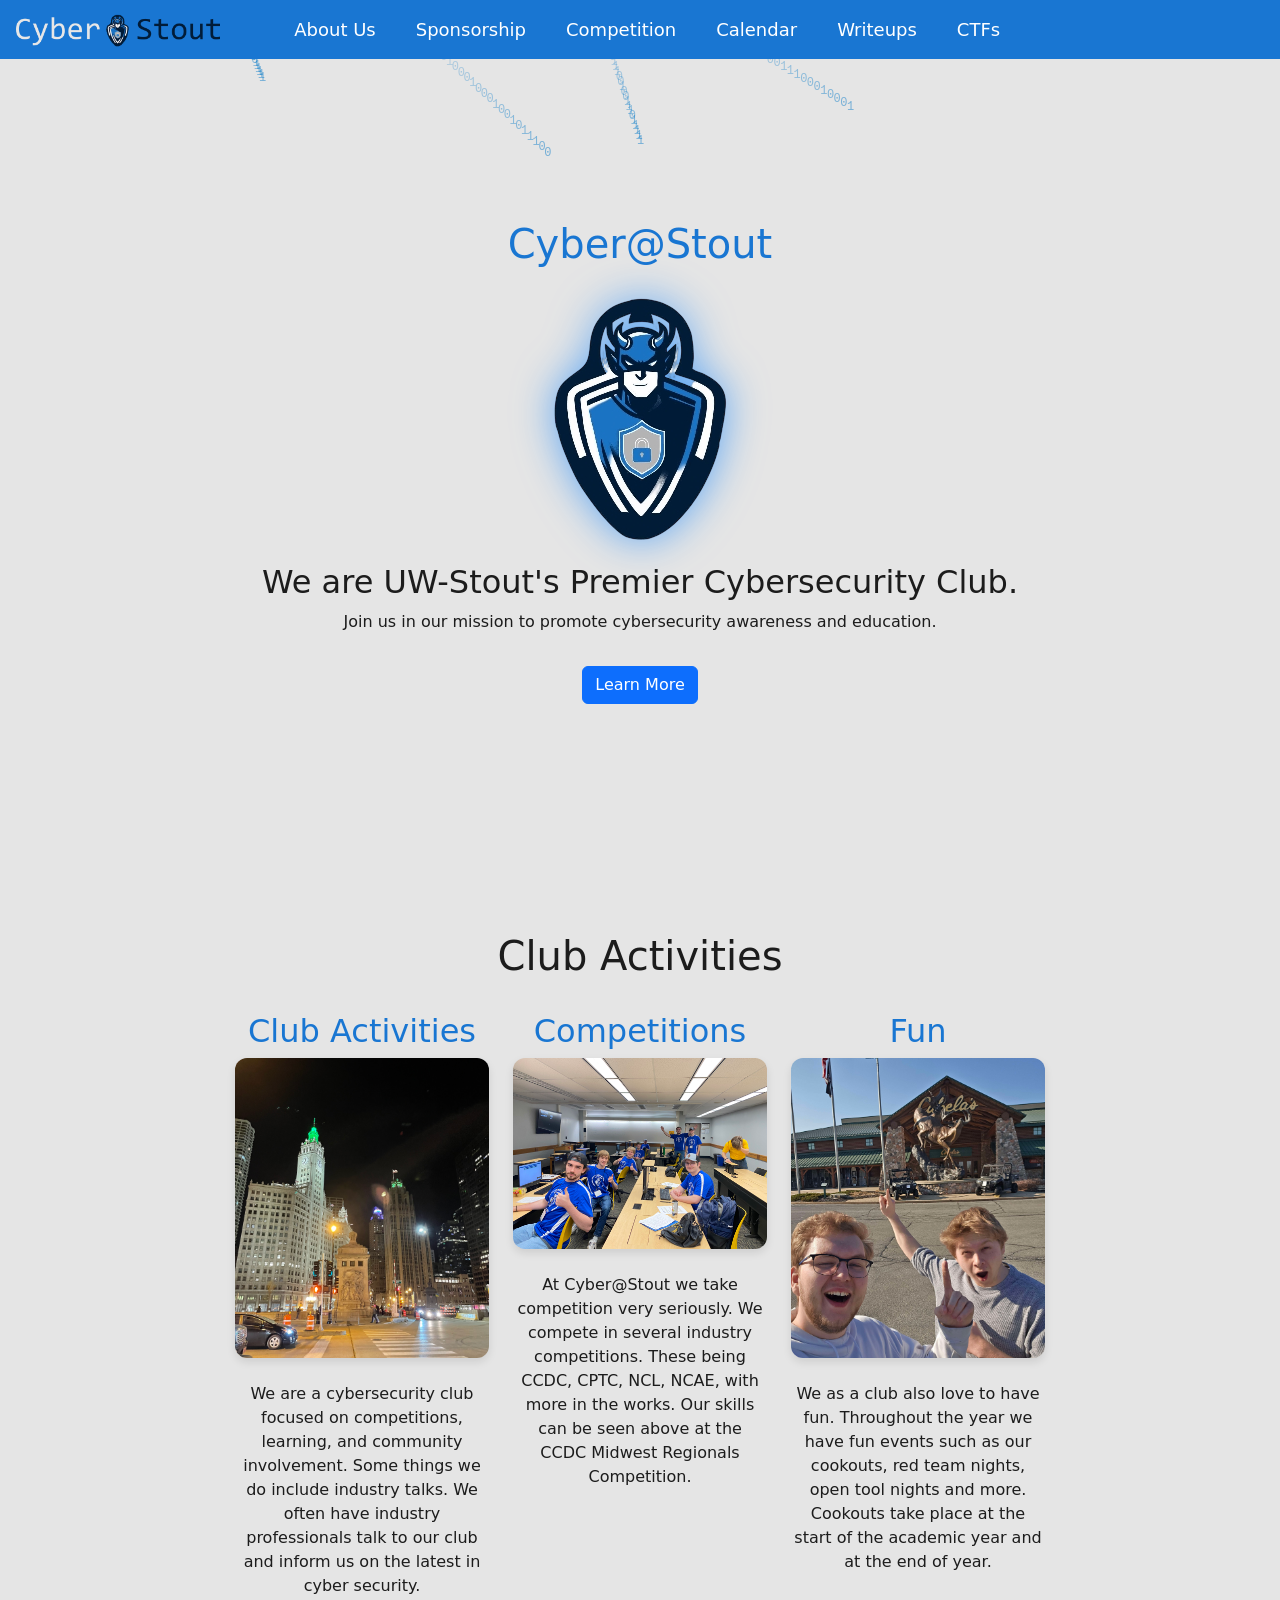
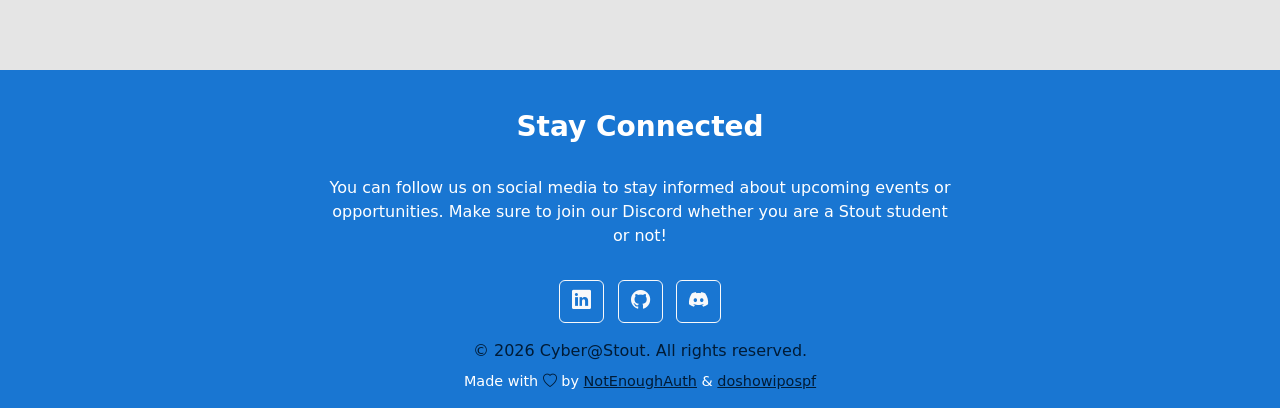
==== docs/index.html @ 3e2672c9 "Add Google Analytics tracking code to multiple pages" ====
<!DOCTYPE html>
<html lang="en">

<head>
    <meta charset="UTF-8">
    <meta name="viewport" content="width=device-width, initial-scale=1.0">
    <meta property="og:url" content="https://cyberatstout.org/index.html" />
    <meta property="og:type" content="website" />
    <meta property="og:title" content="Cyber@Stout - Stout Collegiate Cyber Defense Club" />
    <meta property="og:description"
        content="The University of Wisconsin Stout's Premier Collegiate Cyber Defense Club - Learn cybersecurity fundamentals, compete in national competitions, network with industry professionals, and join our thriving community of security enthusiasts and researchers." />
    <meta property="og:image" content="https://cyberatstout.org/assets/ccdl_banner_white.png" />
    <meta name="twitter:card" content="summary_large_image" />
    <meta name="twitter:site" content="@CyberStout" />
    <meta name="twitter:creator" content="@CyberStout" />
    <meta name="twitter:title" content="Cyber@Stout - Stout's Collegiate Cyber Defense Club" />
    <meta name="twitter:description"
        content="The University of Wisconsin Stout's Premier Collegiate Cyber Defense Club - Learn cybersecurity fundamentals, compete in national competitions, network with industry professionals, and join our thriving community of security enthusiasts and researchers." />
    <meta name="twitter:image" content="https://cyberatstout.org/assets/ccdl_banner_white.png" />
    <link rel="canonical" href="https://cyberatstout.org/index.html" />
    <meta name="description" content="Home of UW-Stout's Premier Cybersecurity Club" />
    <title>Home | Cyber@Stout</title>
    <link rel="icon" type="image/x-icon" href="branding/favicon_all/favicon.ico" sizes="32x32">
    <link rel="shortcut icon" href="branding/favicon_all/favicon.ico" type="image/x-icon">
    <link rel="icon" href="branding/favicon_all/icon.svg" type="image/svg+xml">
    <link rel="apple-touch-icon" href="branding/favicon_all/apple-touch-icon.png"><!-- 180×180 -->
    <link rel="manifest" href="branding/favicon_all/site.webmanifest">
    <meta name="viewport" content="width=device-width, initial-scale=1">
    <link rel="stylesheet" href="https://cdn.jsdelivr.net/npm/bootstrap@5.3.8/dist/css/bootstrap.min.css" />
    <link rel="stylesheet" href="https://cdn.jsdelivr.net/npm/bootstrap-icons@1.5.0/font/bootstrap-icons.css" />
    <link rel="stylesheet" href="css/mainstyle.css">
    <script>
        function toggleNavbar() {
            const navbar = document.querySelector(".navbar-collapse");
            const navbarFull = document.getElementById("navbar");
            if (navbar.classList.contains("show")) {
                navbar.classList.remove("show");
                if (window.scrollY == 0) {
                    navbarFull.classList.remove("scrolled");
                }
            } else {
                navbar.classList.add("show");
                navbarFull.classList.add("scrolled");
            }
        }
    </script>
</head>
<!-- Google tag (gtag.js) -->
<script async src="https://www.googletagmanager.com/gtag/js?id=G-VDXVZNX19W"></script>
<script>
    window.dataLayer = window.dataLayer || [];
    function gtag() { dataLayer.push(arguments); }
    gtag('js', new Date());

    gtag('config', 'G-VDXVZNX19W');
</script>

<header>
    <nav id="navbar" class="navbar navbar-expand-lg navbar-dark fixed-top justify-content-center">
        <div class="collapse navbar-collapse justify-content-center" id="navbarNav">
            <ul class="navbar-nav">
                <li class="navbar-item">
                    <a href="about" class="nav-link">About Us</a>
                </li>
                <li class="navbar-item">
                    <a href="sponsorship" class="nav-link">Sponsorship</a>
                </li>
                <li class="navbar-item">
                    <a href="competition" class="nav-link">Competition</a>
                </li>
                <li class="navbar-item">
                    <a href="calendar" class="nav-link">Calendar</a>
                </li>
                <li class="navbar-item">
                    <a href="https://github.com/UWStout-CCDC/CTF-Writeups" class="nav-link">Writeups</a>
                </li>
                <li class="navbar-item">
                    <a href="ctf" class="nav-link">CTFs</a>
                </li>
            </ul>
        </div>
        <div class="navbar-brand">
            <a href=".">
                <img id="logo" src="branding/cyberstout_banner_3.png" alt="Logo">
            </a>
        </div>
        <div class="ms-auto d-flex align-items-center">
            <button class="navbar-toggler" type="button" data-bs-toggle="collapse" data-bs-target="#navbarNav"
                aria-controls="navbarNav" aria-expanded="false" aria-label="Toggle navigation" onclick="toggleNavbar()">
                <span class="navbar-toggler-icon"></span>
            </button>
        </div>
        <button id="theme-toggle"
            style="position: absolute; right: 1.5rem; background: none; border: none; color: #fff; font-size: 1.5rem; cursor: pointer; top: 0; bottom: 0; height: 100%; display: none;">
            <i class="bi bi-moon"></i>
        </button>
    </nav>
    <script>
        const toggle = document.getElementById('theme-toggle');
        const root = document.documentElement;

        // Set the initial theme icon based on the current theme
        // const currentTheme = localStorage.getItem('theme') || (window.matchMedia("(prefers-color-scheme: dark)").matches ? "dark" : "light");
        // toggle.innerHTML = currentTheme === 'dark' ? '<i class="bi bi-sun"></i>' : '<i class="bi bi-moon"></i>';

        // Disable automatic theme detection and default to dark mode
        const currentTheme = 'dark';

        if (root.getAttribute('data-theme') === null) {
            const prefersDark = window.matchMedia && window.matchMedia('(prefers-color-scheme: dark)').matches;
            root.setAttribute('data-theme', prefersDark ? 'dark' : 'light');
        }

        toggle.addEventListener('click', () => {
            const currentTheme = root.getAttribute('data-theme');
            const newTheme = currentTheme === 'dark' ? 'light' : 'dark';
            root.setAttribute('data-theme', newTheme);
            localStorage.setItem('theme', newTheme);
            toggle.innerHTML = newTheme === 'dark' ? '<i class="bi bi-sun"></i>' : '<i class="bi bi-moon"></i>';
        });
    </script>
    <script>
        function updateLogo() {
            const theme = document.documentElement.getAttribute('data-theme');
            const logo = document.getElementById('logo');
            if (theme === 'dark') {
                logo.src = 'branding/cyberstout_banner_2.png';
            } else {
                logo.src = 'branding/cyberstout_banner_3.png';
            }
        }
        updateLogo();
        document.getElementById('theme-toggle').addEventListener('click', () => {
            setTimeout(updateLogo, 0);
        });
    </script>
</header>


<body>

    <!-- Hero Section -->
    <section class="hero relative overflow-hidden">
        <div class="d-flex flex-column align-items-center justify-content-center text-center"
            style="min-height: 100vh; width: 100vw; display: flex; justify-content: center; align-items: center; margin: 0; padding: 0;">
            <canvas id="shootingStars"></canvas>
            <div class="hero">
                <h1 class="mb-0 py-4 hero-title">Cyber@Stout</h1>
                <img id="logo-img" class="hero-logo" src="branding/cyberstout_logo.png" alt="Cyber@Stout Logo" />
                <h2 class="mt-2">We are UW-Stout's Premier Cybersecurity Club.</h2>
                <p class="mt-2">Join us in our mission to promote cybersecurity awareness and education.</p>
                <a href="/about" class="btn btn-primary mt-3">Learn More</a>
            </div>
        </div>
    </section>
    <script src="js/binaryStar.js"></script>

    <div id="club-activities" class="container" style="padding: 2rem; max-width: 90%;">
        <h1 class="text-center">Club Activities</h1>
        <div class="row justify-content-center" style="margin-top: 2rem;">
            <div class="text-center col-sm-8 col-xlg-5 col-xl-3 mb-4 activity-card">
                <h2>Club Activities</h2>
                <div>
                    <img class="activity-card-photo" src="branding/activities/chicago_stpatricks.jpg" alt=""
                        style="max-width:100%; height:auto; display:block; margin:0 auto;">
                </div>
                <hr style="width: 50px; border: 2px solid var(--color-primary); margin: 0.5rem auto 1rem auto;">
                <p>We are a cybersecurity club focused on competitions, learning, and community involvement. Some things
                    we do include industry talks. We often have industry professionals talk to our club and inform us on
                    the latest in cyber security.</p>
            </div>
            <div class="text-center col-sm-8 col-lg-5 col-xl-3 mb-4 activity-card">
                <h2>Competitions</h2>
                <div>
                    <img class="activity-card-photo" src="branding/activities/ccdc.jpg" alt=""
                        style="max-width:100%; height:auto; display:block; margin:0 auto;">
                </div>
                <hr style="width: 50px; border: 2px solid var(--color-primary); margin: 0.5rem auto 1rem auto;">
                <p>At Cyber@Stout we take competition very seriously. We compete in several industry competitions. These
                    being CCDC, CPTC, NCL, NCAE, with more in the works. Our skills can be seen above at the CCDC
                    Midwest Regionals Competition.</p>
            </div>
            <div class="text-center col-sm-8 col-lg-5 col-xl-3 mb-4 activity-card">
                <h2>Fun</h2>
                <div>
                    <img class="activity-card-photo" src="branding/activities/cabelas.jpg" alt=""
                        style="max-width:100%; height:auto; display:block; margin:0 auto;">
                </div>
                <hr style="width: 50px; border: 2px solid var(--color-primary); margin: 0.5rem auto 1rem auto;">
                <p>We as a club also love to have fun. Throughout the year we have fun events such as our cookouts, red
                    team nights, open tool nights and more. Cookouts take place at the start of the academic year and at
                    the end of year.</p>
            </div>
        </div>
    </div>


    <!-- <div style="padding: 1rem; max-width: 800px; margin: 0 auto; text-align: center;">
        <p>Welcome to the official website of Cyber@Stout, the cybersecurity club at the University of Wisconsin-Stout.
            Our mission is to foster a community of students passionate about cybersecurity, providing opportunities for
            learning, collaboration, and professional growth.</p>
        <p>Whether you're a beginner looking to learn the basics or an experienced professional seeking to deepen your
            knowledge, Cyber@Stout has something for everyone. Join us for workshops, guest lectures, competitions, and
            networking events that will help you stay ahead in the ever-evolving field of cybersecurity.</p>
        <p>Explore our website to learn more about our club, upcoming events, and how you can get involved. Together,
            let's build a safer digital world!</p>
    </div> -->
</body>

<footer>
    <div class="text-center pt-4 ">
        <h3><b>Stay Connected</b></h3>
        <p class="col-sm-8 col-lg-6" style="width: 50%; margin: 0 auto; margin-top: 2rem;">You can follow us on social
            media
            to stay
            informed about
            upcoming events or
            opportunities.
            Make sure to join our
            Discord whether you are a Stout student or not!</p>
        <div style="margin-bottom: 1rem; margin-top: 2rem;">
            <a href="https://www.linkedin.com/company/cyberstout/" target="_blank" class="btn btn-outline-light mx-1"
                style="display: inline-flex; align-items: center;">
                <i class="bi bi-linkedin" style="font-size: 1.2rem;"></i>
            </a>
            <a href="https://github.com/UWStout-CCDC" target="_blank" class="btn btn-outline-light mx-1"
                style="display: inline-flex; align-items: center;">
                <i class="bi bi-github" style="font-size: 1.2rem;"></i>
            </a>
            <a href="https://discord.gg/WnM73rQFCY" target="_blank" class="btn btn-outline-light mx-1"
                style="display: inline-flex; align-items: center;">
                <i class="bi bi-discord" style="font-size: 1.2rem;"></i>
            </a>
        </div>
        <p style="margin-bottom: 0.5rem; color: var(--color-text-primary);">&copy;
            <script>document.write(new Date().getFullYear())</script> Cyber@Stout. All rights reserved.
        </p>
        <p style="margin: 0; margin-bottom: 0; font-size: 0.9rem;">Made with <i class="bi bi-heart"
                style="color: var(--color-text-primary);"></i>
            by <a href="https://github.com/NotEnoughAuth" target="_blank"
                style="color: var(--color-text-primary);">NotEnoughAuth</a> &amp;
            <a href="https://github.com/DiverseDark67" target="_blank"
                style="color: var(--color-text-primary);">doshowipospf</a>
        </p>
    </div>
</footer>

</html>
---- docs/css/mainstyle.css ----
/* Base theme variables */
:root {
  --color-bg: #E5E5E5;
  /* Light background */
  --color-bg-secondary: #FFFFFF;
  --color-text: #1C1C1C;
  /* Primary text */
  --color-text-secondary: #333333;
  --color-accent: #1976D2;
  /* Cyber blue */
  --color-accent-secondary: #00B8D9;
  /* Optional cyan accent */
  --color-nav-bg: var(--color-accent);
  --color-text-primary: #001B36;
}

/* Automatically apply dark mode if user's OS prefers it */
@media (prefers-color-scheme: dark) {
  :root {
    --color-bg: #040f18;
    --color-bg-secondary: #001B36;
    --color-text: #E5E5E5;
    --color-text-secondary: #CCCCCC;
    --color-accent: #1976D2;
    --color-accent-secondary: #00B8D9;
    --color-nav-bg: #07141f;
    --color-text-primary: #1976D2;
  }
}

/* Dark theme override */
[data-theme="dark"] {
  --color-bg: #040f18;
  --color-bg-secondary: #001B36;
  --color-text: #E5E5E5;
  --color-text-secondary: #CCCCCC;
  --color-accent: #1976D2;
  --color-accent-secondary: #00B8D9;
  --color-nav-bg: #07141f;
  --color-text-primary: #1976D2;
}

[data-theme="light"] {
  --color-bg: #E5E5E5;
  /* Light background */
  --color-bg-secondary: #FFFFFF;
  --color-text: #1C1C1C;
  /* Primary text */
  --color-text-secondary: #333333;
  --color-accent: #1976D2;
  /* Cyber blue */
  --color-accent-secondary: #00B8D9;
  /* Optional cyan accent */
  --color-nav-bg: var(--color-accent);
  --color-text-primary: #001B36;
}

body {
  background-color: var(--color-bg) !important;
  color: var(--color-text) !important;
  transition: background-color 0.3s ease, color 0.3s ease !important;
  overflow-x: hidden;
}

button {
  background: var(--color-accent);
  color: #fff;
  border: none;
  padding: 10px 20px;
  border-radius: 8px;
  cursor: pointer;
}

* {
  transition: background-color 0.3s ease, color 0.3s ease;
}



/* Make sure the body and html take up full height */
html,
body {
  height: 100%;
  margin: 0;
}

/* Wrapper uses flexbox to push footer down */
.wrapper {
  display: flex;
  flex-direction: column;
  min-height: 100vh;
  /* full viewport height */
}

/* Main takes up all the available space */
main {
  flex: 1;
}

/* Footer styling */
footer {
  background: var(--color-nav-bg);
  color: #fff;
  text-align: center;
  padding: 1rem;
}

/* body {
  background: linear-gradient(to bottom, #0a0f14, #0d131a);
} */


.hero-logo {
  filter: drop-shadow(0 0 20px rgba(0, 123, 255, 0.6));
}

@keyframes pulseGlow {
  0% {
    filter: drop-shadow(0 0 10px rgba(0, 123, 255, 0.4));
  }

  50% {
    filter: drop-shadow(0 0 20px rgba(0, 123, 255, 0.8));
  }

  100% {
    filter: drop-shadow(0 0 10px rgba(0, 123, 255, 0.4));
  }
}

.hero-logo {
  animation: pulseGlow 4s infinite;
}

.hero {
  background-attachment: fixed;
  background-size: cover;
}

/* .hero {
  position: relative;
  min-height: 100vh;
  display: flex;
  align-items: center;
  justify-content: center;
  background: radial-gradient(circle at center, #0d131a 0%, #0a0f14 100%);
  overflow: hidden;
} */

.hero-title {
  color: var(--color-accent) !important;
}

/* Shooting stars canvas fills the hero */
#shootingStars {
  position: absolute;
  top: 0;
  left: 0;
  width: 100%;
  height: 100%;
  display: block;
  z-index: 0;
  pointer-events: none;
  /* ensures buttons are clickable */
}

.activity-card-photo {
  border-radius: 12px;
  box-shadow: 0 4px 8px rgba(0, 0, 0, 0.1);
  width: 100%;
  max-height: 300px;
  object-fit: cover;
  transition: transform 0.3s ease, box-shadow 0.3s ease;
}

.activity-card-photo:hover {
  transform: translateY(-4px);
  box-shadow: 0 8px 16px rgba(0, 0, 0, 0.2);
}

.activity-card {
  margin: 0 0;
}

.activity-card>h2 {
  color: var(--color-accent);
  size: 1rem;
}

#logo {
  height: 2em;
}

.navbar {
  background-color: transparent !important;
  /* background: #1e3ab4; */
  /* background: #0f1216; */
  background: var(--color-nav-bg) !important;
  color: #ffffff;
  font-size: large;
  font-weight: 500;
  transition: background-color 200ms linear;
}

.navbar-brand {
  padding-left: 2vw;
  position: absolute;
  left: 0.5rem;
  justify-content: flex-start;
  display: flex;
  align-items: center;
  padding-left: 0.5rem;
}

/* Hide .navbar-brand when its parent has .scrolled */
.scrolled .navbar-brand {
  display: none !important;
}

.scrolled #theme-toggle {
  display: none !important;
}



/* #navbarNav {
    padding-left: 2vw;
    padding-right: 2vw;
} */

.navbar-toggler {
  border: none !important;
  background: none !important;
  outline: none !important;
  box-shadow: none !important;
}

#navbarNav {
  padding-left: 3vw;
}

.nav-link {
  color: #fff !important;
  margin-right: 1.5rem;
  transition: color 200ms linear;
}

.header-color {
  color: var(--color-accent) !important;
}

.calendar-container {
  padding: 8rem 2rem 2rem 2rem;
  max-width: 1200px;
  margin: 0 auto;
}

.legal-disclaimer {
  font-size: 0.75rem;
  color: var(--color-text-secondary);
  text-align: center;
  margin-top: 1rem;
  margin-bottom: 1rem;
}
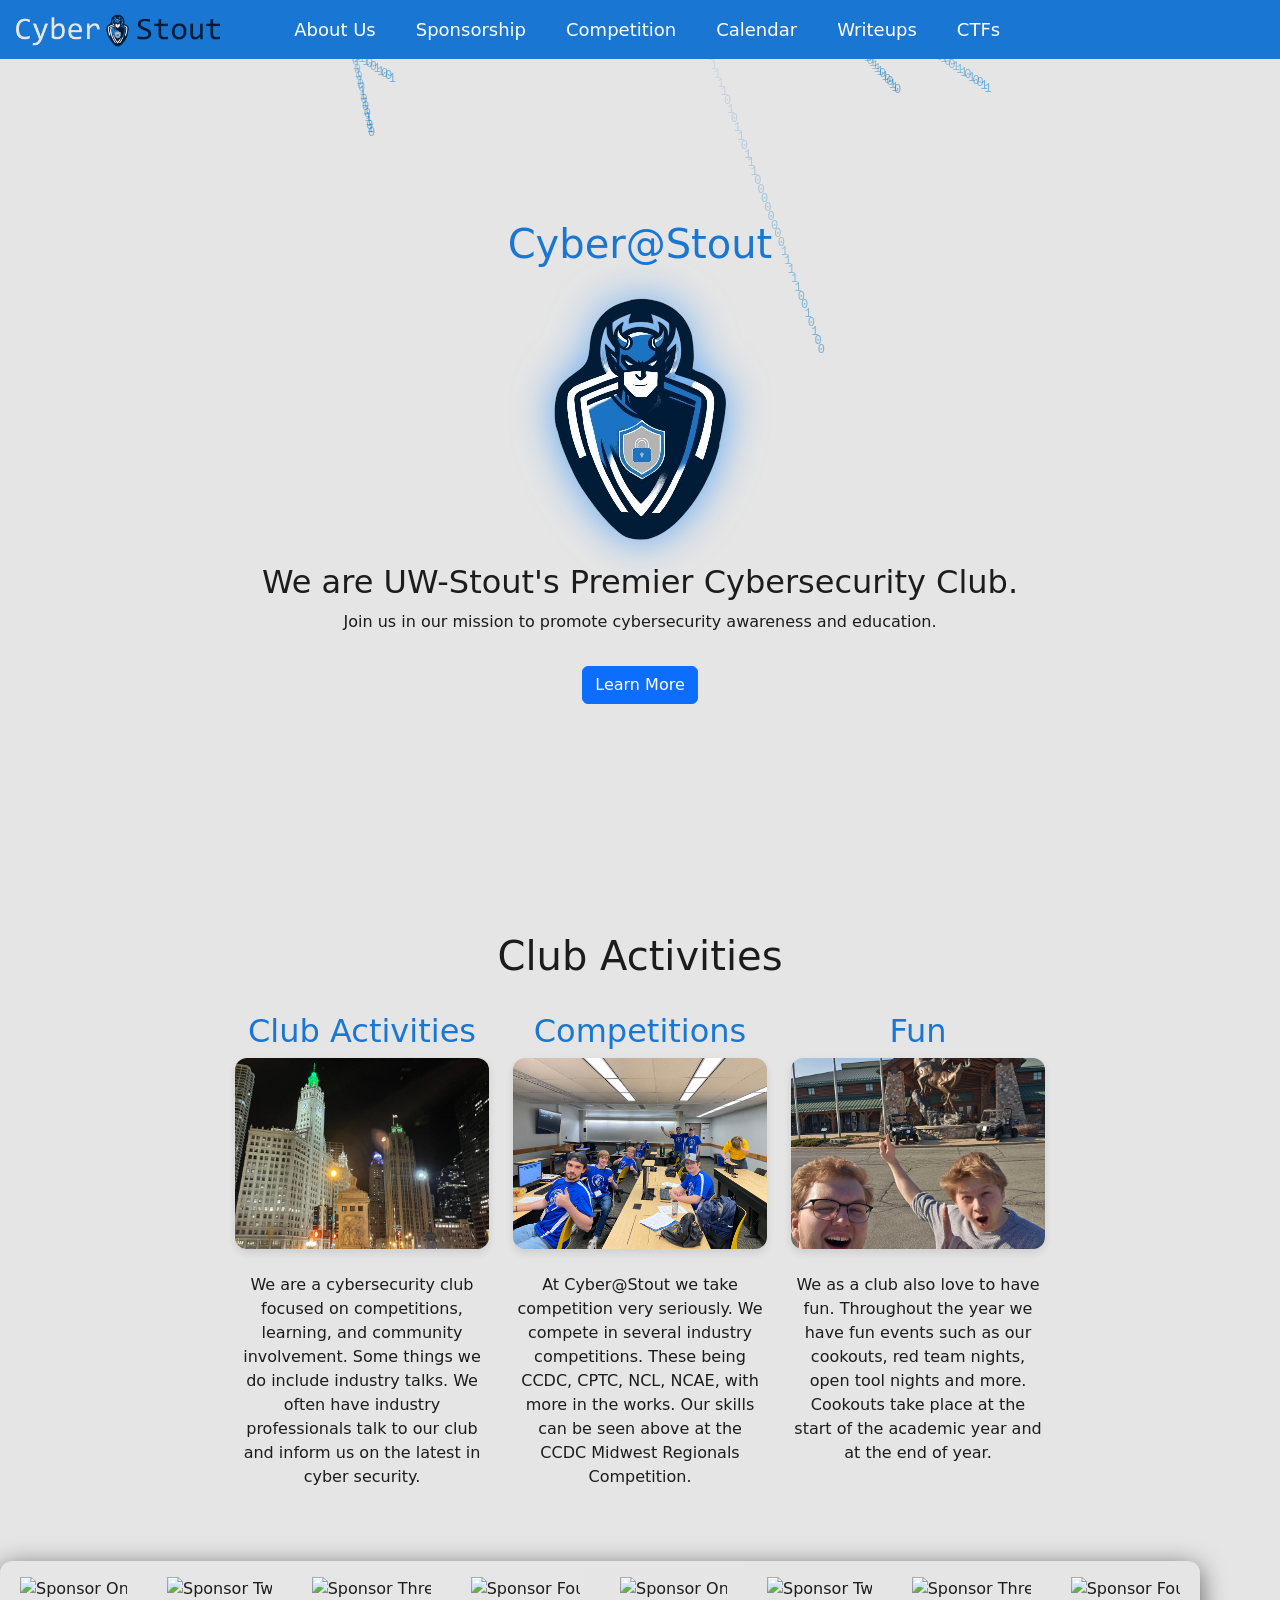
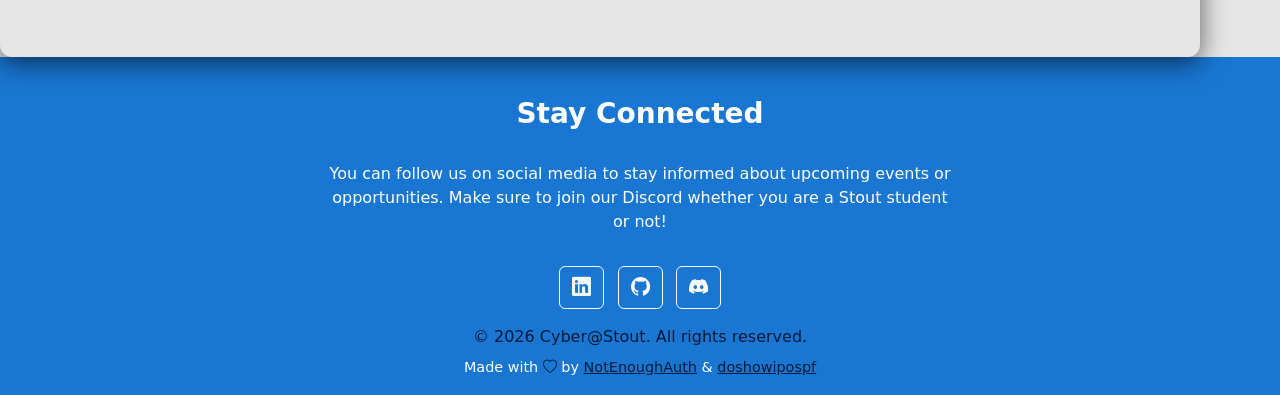
==== commit 92ab7bf6: "Push dev sponsor banner update" ====
--- a/docs/index.html
+++ b/docs/index.html
@@ -194,17 +194,19 @@
         </div>
     </div>
 
-
-    <!-- <div style="padding: 1rem; max-width: 800px; margin: 0 auto; text-align: center;">
-        <p>Welcome to the official website of Cyber@Stout, the cybersecurity club at the University of Wisconsin-Stout.
-            Our mission is to foster a community of students passionate about cybersecurity, providing opportunities for
-            learning, collaboration, and professional growth.</p>
-        <p>Whether you're a beginner looking to learn the basics or an experienced professional seeking to deepen your
-            knowledge, Cyber@Stout has something for everyone. Join us for workshops, guest lectures, competitions, and
-            networking events that will help you stay ahead in the ever-evolving field of cybersecurity.</p>
-        <p>Explore our website to learn more about our club, upcoming events, and how you can get involved. Together,
-            let's build a safer digital world!</p>
-    </div> -->
+    <div class="sponsor-banner" role="region" aria-label="Sponsor logos">
+        <div id="sponsorTrack" class="sponsor-track" aria-hidden="false">
+            <div class="sponsor-inner" id="origList">
+            <div class="sponsor-item"><img src="/branding/sponsor/logo1.svg" alt="Sponsor One"></div>
+            <div class="sponsor-item"><img src="/branding/sponsor/logo2.svg" alt="Sponsor Two"></div>
+            <div class="sponsor-item"><img src="/branding/sponsor/logo3.svg" alt="Sponsor Three"></div>
+            <div class="sponsor-item"><img src="/branding/sponsor/logo4.svg" alt="Sponsor Four"></div>
+        </div>
+        <div class="sponsor-inner" id="cloneList" aria-hidden="true"></div>
+        </div>
+    </div>
+    <script src="js/sponsorbanner.js"></script>
+
 </body>
 
 <footer>
--- a/docs/css/mainstyle.css
+++ b/docs/css/mainstyle.css
@@ -12,6 +12,9 @@
   /* Optional cyan accent */
   --color-nav-bg: var(--color-accent);
   --color-text-primary: #001B36;
+  --gap: 2rem; /* gap between logos */
+  --speed: 120; /* pixels per second (change to taste) */
+  --duration: 20s; /* fallback duration */
 }
 
 /* Automatically apply dark mode if user's OS prefers it */
@@ -165,11 +168,11 @@
 }
 
 .activity-card-photo {
+  width: 100%;
+  aspect-ratio: 4 / 3;
+  object-fit: cover;
   border-radius: 12px;
   box-shadow: 0 4px 8px rgba(0, 0, 0, 0.1);
-  width: 100%;
-  max-height: 300px;
-  object-fit: cover;
   transition: transform 0.3s ease, box-shadow 0.3s ease;
 }
 
@@ -177,6 +180,7 @@
   transform: translateY(-4px);
   box-shadow: 0 8px 16px rgba(0, 0, 0, 0.2);
 }
+
 
 .activity-card {
   margin: 0 0;
@@ -261,4 +265,75 @@
   text-align: center;
   margin-top: 1rem;
   margin-bottom: 1rem;
+}
+
+/* Banner frame */
+.sponsor-banner {
+  width: min(95vw, 1200px);
+  height: 96px;
+  overflow: hidden;
+  position: relative;
+  border-radius: 12px;
+  background: linear-gradient(90deg, rgba(255,255,255,0.03), rgba(255,255,255,0.01));
+  box-shadow: 0 6px 26px rgba(0,0,0,0.6);
+  display: flex;
+  align-items: center;
+  padding: 0.5rem 1rem;
+}
+
+/* Track that will be translated */
+.sponsor-track {
+  display: flex;
+  gap: var(--gap);
+  align-items: center;
+  white-space: nowrap;
+  /* animation applied via JS by setting --duration */
+  animation: scroll-right linear infinite;
+  will-change: transform;
+}
+
+/* clone container holds duplicate of track for seamless loop */
+.sponsor-inner {
+  display: inline-flex;
+  gap: var(--gap);
+  align-items: center;
+}
+
+.sponsor-item {
+  display: inline-flex;
+  align-items: center;
+  justify-content: center;
+  padding: 0.25rem;
+  min-height: 64px;
+}
+
+.sponsor-item img {
+  display: block;
+  height: 64px;            /* logo display size */
+  max-width: 200px;
+  object-fit: contain;
+  filter: grayscale(0.05) brightness(1.05); /* subtle unify */
+}
+
+/* pause on hover / focus */
+.sponsor-banner:hover .sponsor-track,
+.sponsor-banner:focus-within .sponsor-track {
+  animation-play-state: paused;
+}
+
+@keyframes scroll-right {
+  /* move from -100% of the duplicated content to 0 => content appears to move right */
+  0%   { transform: translateX(-100%); }
+  100% { transform: translateX(0%); }
+}
+
+/* accessibility: hide decorative images from screen readers, unless user supplies alt */
+.sponsor-item img[alt=""] {
+  pointer-events: none;
+}
+
+/* small screens tweak */
+@media (max-width: 480px) {
+  .sponsor-banner { height: 72px; }
+  .sponsor-item img { height: 48px; }
 }
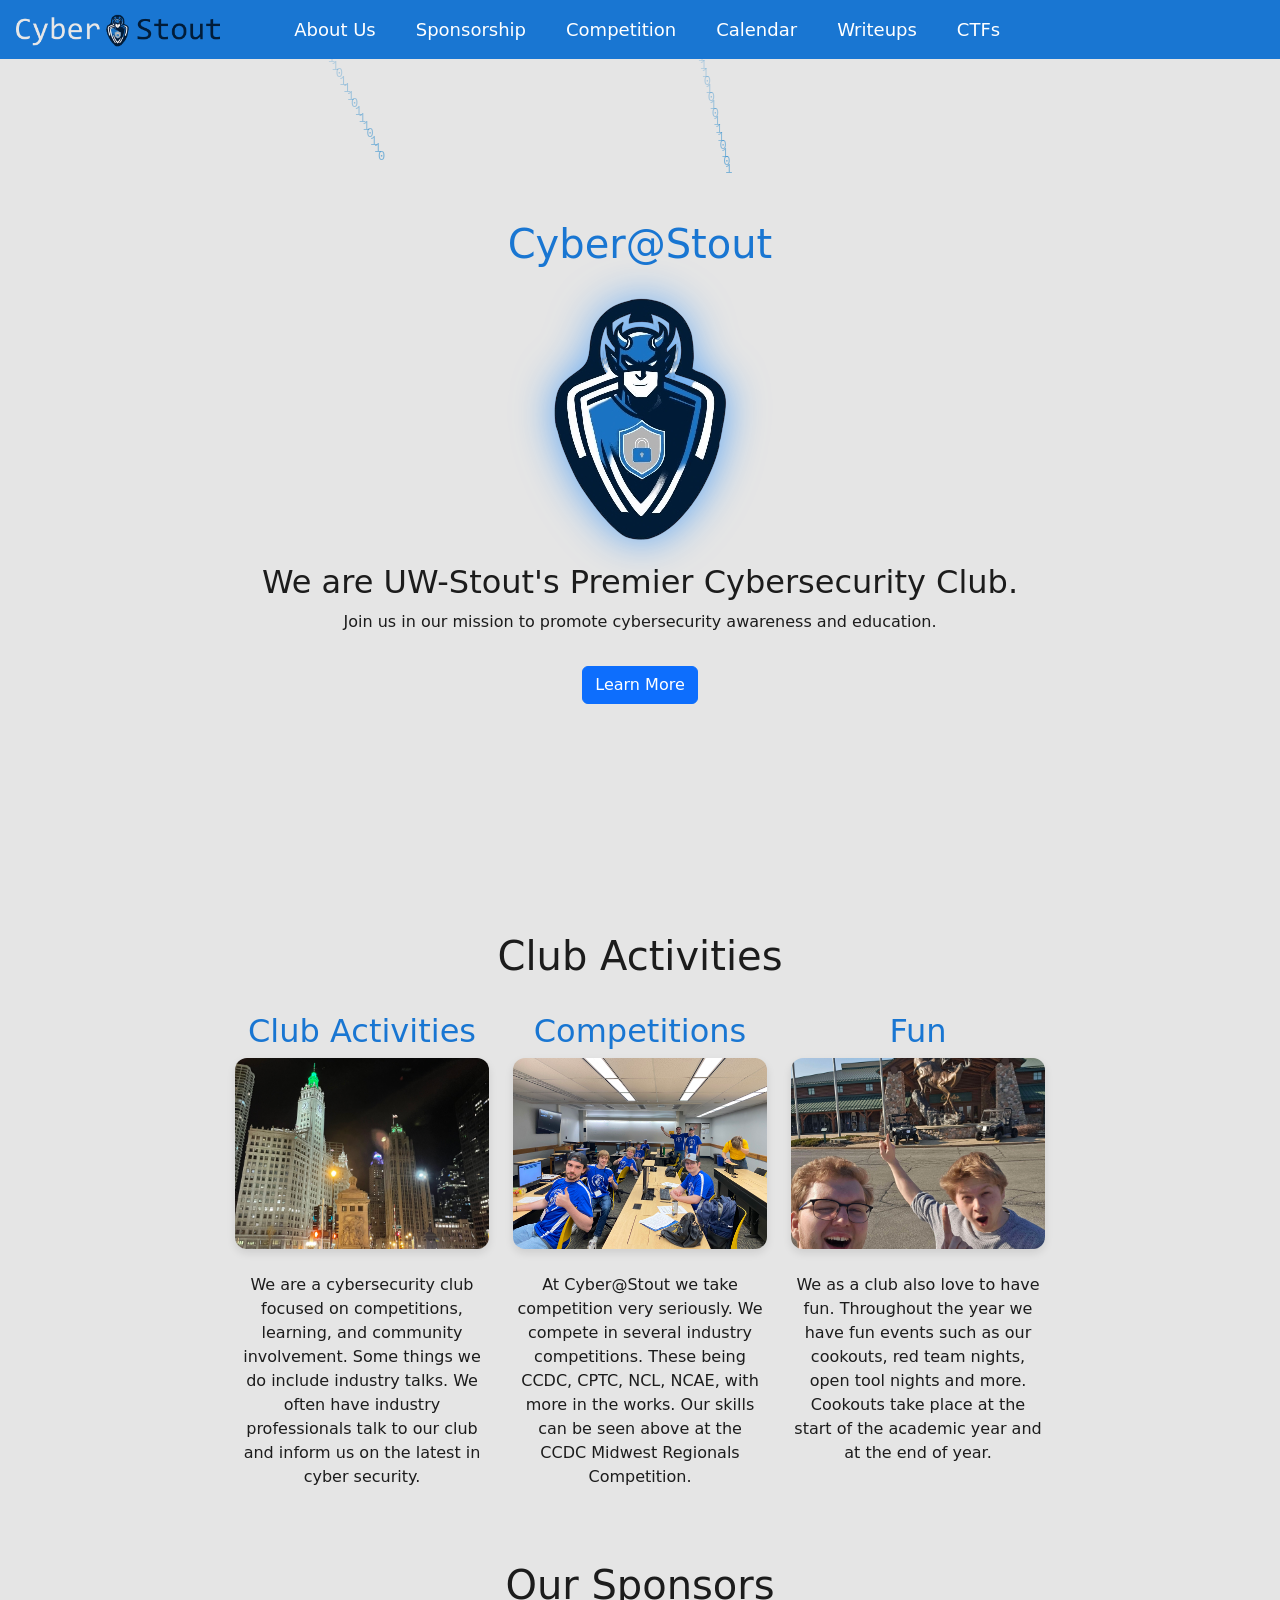
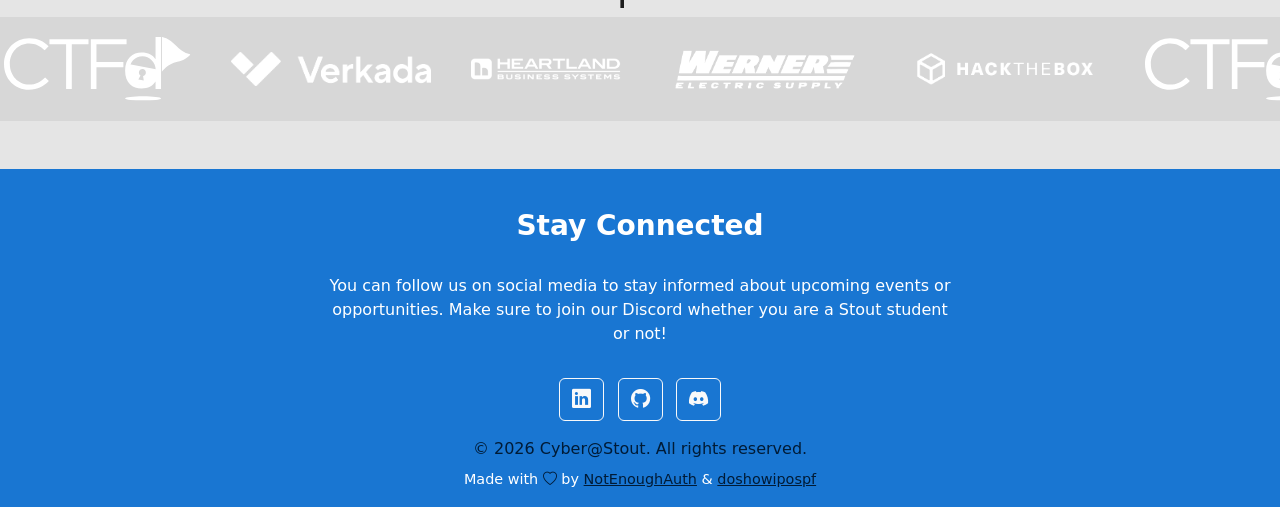
==== commit 86fe1e89: "Sponsor Logos in Demo state" ====
--- a/docs/index.html
+++ b/docs/index.html
@@ -194,19 +194,21 @@
         </div>
     </div>
 
+    <h1 class="text-center">Our Sponsors</h1>
     <div class="sponsor-banner" role="region" aria-label="Sponsor logos">
         <div id="sponsorTrack" class="sponsor-track" aria-hidden="false">
             <div class="sponsor-inner" id="origList">
-            <div class="sponsor-item"><img src="/branding/sponsor/logo1.svg" alt="Sponsor One"></div>
-            <div class="sponsor-item"><img src="/branding/sponsor/logo2.svg" alt="Sponsor Two"></div>
-            <div class="sponsor-item"><img src="/branding/sponsor/logo3.svg" alt="Sponsor Three"></div>
-            <div class="sponsor-item"><img src="/branding/sponsor/logo4.svg" alt="Sponsor Four"></div>
+            <div class="sponsor-item"><img src="branding/sponsor/ctfd.svg" alt="CTFd"></div>
+            <div class="sponsor-item"><img src="branding/sponsor/verkada.svg" alt="Verkada"></div>
+            <div class="sponsor-item"><img src="branding/sponsor/hbs.svg" alt="Hartland Business Systems"></div>
+            <div class="sponsor-item"><img src="branding/sponsor/wernerelectric.svg" alt="Werner Electric Supply"></div>
+            <div class="sponsor-item"><img src="branding/sponsor/htb.svg" alt="Hack The Box"></div>
         </div>
         <div class="sponsor-inner" id="cloneList" aria-hidden="true"></div>
         </div>
     </div>
     <script src="js/sponsorbanner.js"></script>
-
+    <br><br>
 </body>
 
 <footer>
--- a/docs/css/mainstyle.css
+++ b/docs/css/mainstyle.css
@@ -13,7 +13,7 @@
   --color-nav-bg: var(--color-accent);
   --color-text-primary: #001B36;
   --gap: 2rem; /* gap between logos */
-  --speed: 120; /* pixels per second (change to taste) */
+  --speed: 100; /* banner speed */
   --duration: 20s; /* fallback duration */
 }
 
@@ -267,30 +267,22 @@
   margin-bottom: 1rem;
 }
 
-/* Banner frame */
-.sponsor-banner {
-  width: min(95vw, 1200px);
-  height: 96px;
-  overflow: hidden;
-  position: relative;
-  border-radius: 12px;
-  background: linear-gradient(90deg, rgba(255,255,255,0.03), rgba(255,255,255,0.01));
-  box-shadow: 0 6px 26px rgba(0,0,0,0.6);
-  display: flex;
-  align-items: center;
-  padding: 0.5rem 1rem;
-}
-
-/* Track that will be translated */
-.sponsor-track {
-  display: flex;
-  gap: var(--gap);
-  align-items: center;
-  white-space: nowrap;
-  /* animation applied via JS by setting --duration */
-  animation: scroll-right linear infinite;
-  will-change: transform;
-}
+/* Banner spans full page width */
+  .sponsor-banner {
+    width: 100vw;
+    overflow: hidden;
+    background: #00000010;
+    padding: 1rem 0;
+  }
+
+  .sponsor-track {
+    display: flex;
+    gap: var(--gap);
+    align-items: center;
+    white-space: nowrap;
+    animation: scroll-right linear infinite;
+    will-change: transform;
+  }
 
 /* clone container holds duplicate of track for seamless loop */
 .sponsor-inner {
@@ -309,10 +301,9 @@
 
 .sponsor-item img {
   display: block;
-  height: 64px;            /* logo display size */
+  height: 64px;
   max-width: 200px;
   object-fit: contain;
-  filter: grayscale(0.05) brightness(1.05); /* subtle unify */
 }
 
 /* pause on hover / focus */
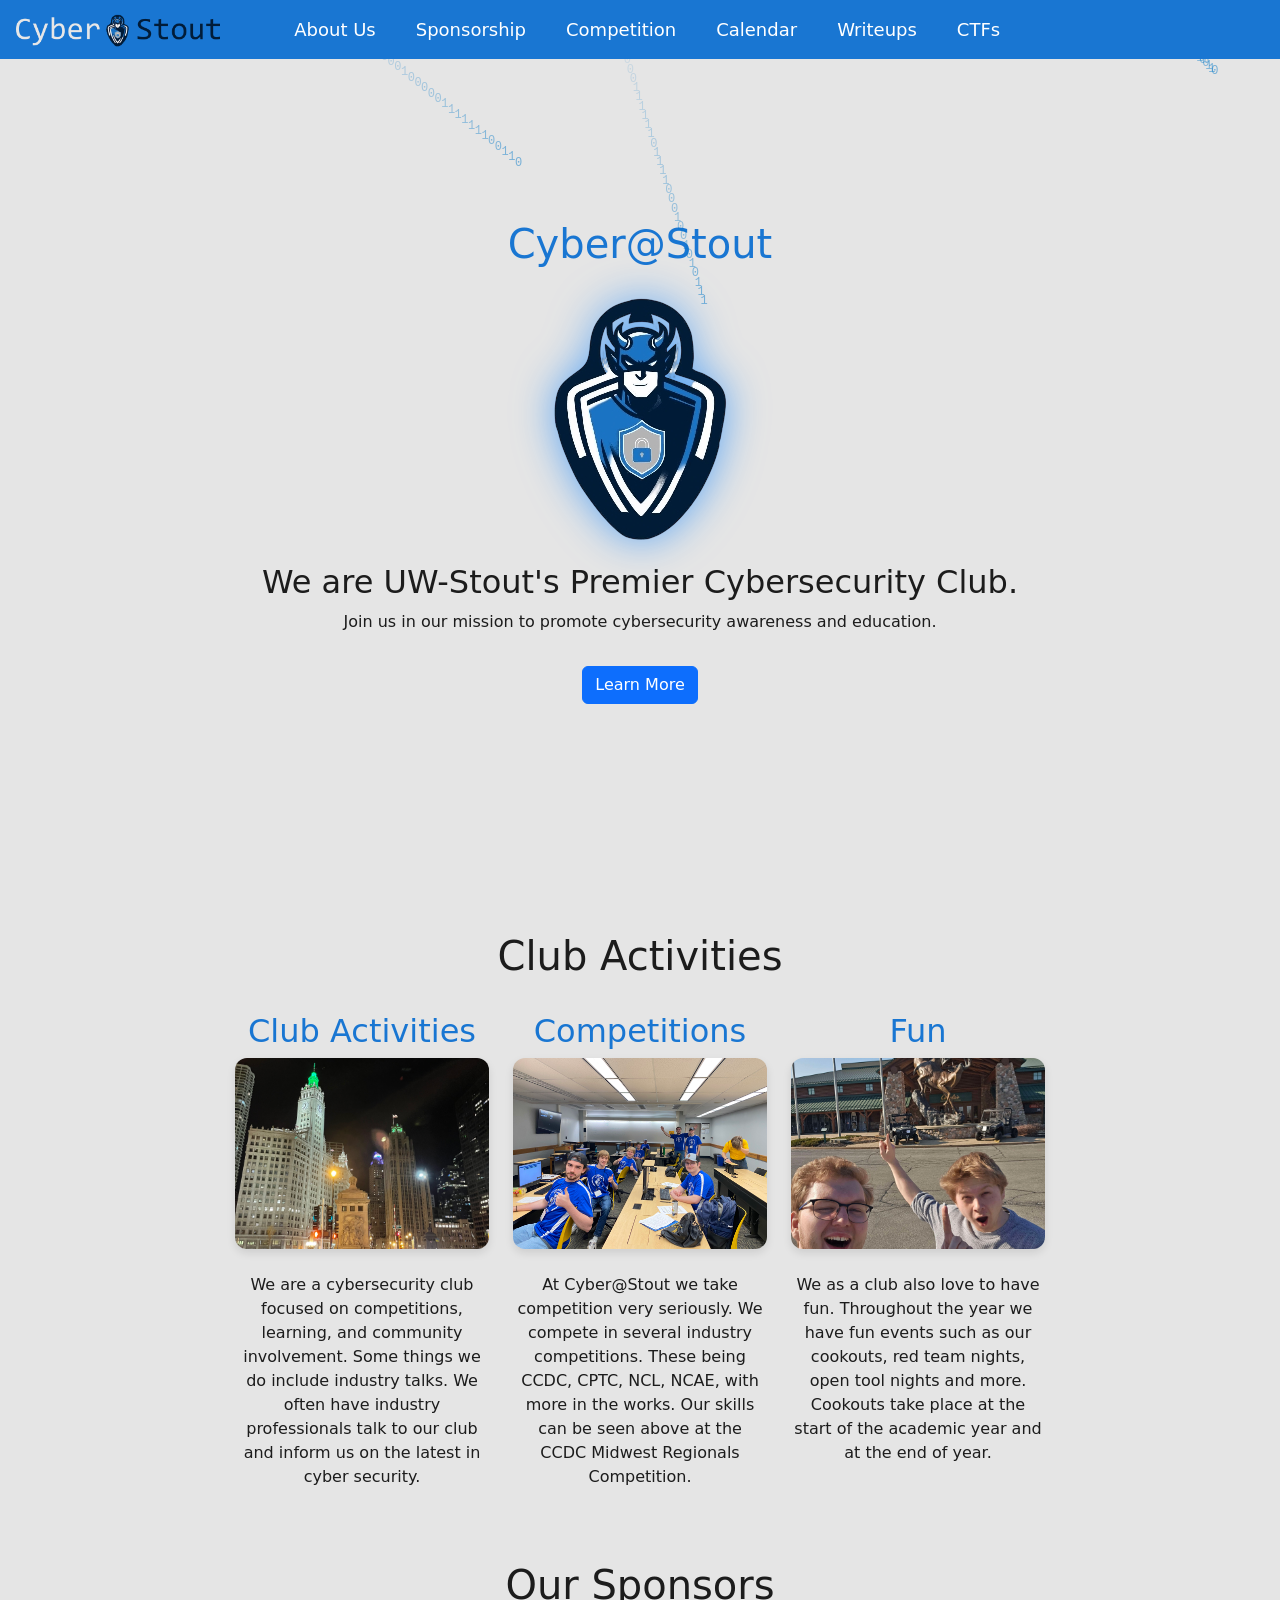
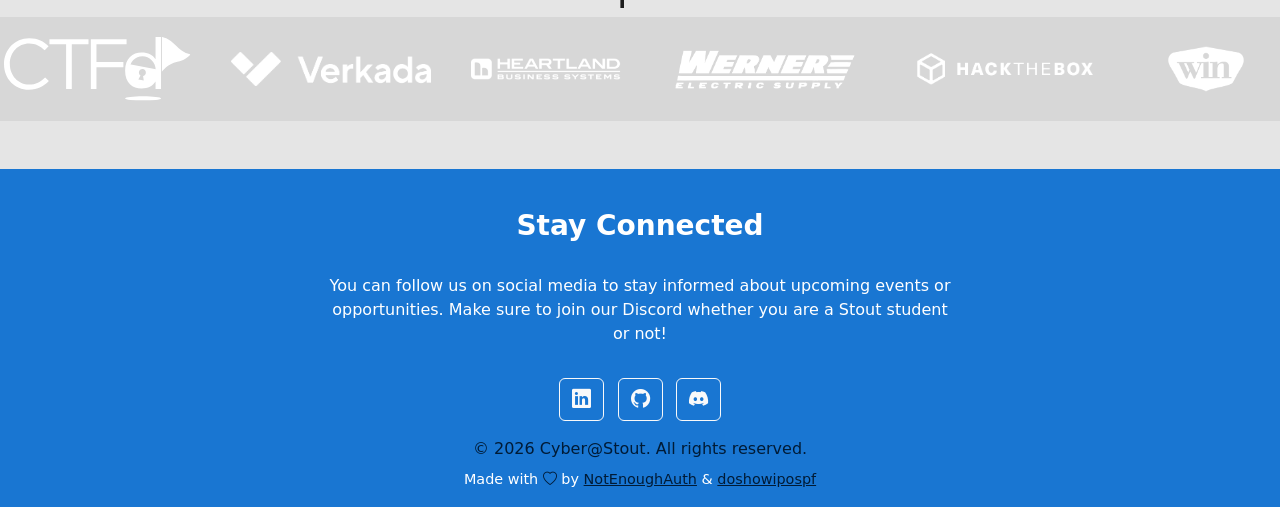
==== commit a6e88769: "Added WIN SVG as well" ====
--- a/docs/index.html
+++ b/docs/index.html
@@ -203,6 +203,7 @@
             <div class="sponsor-item"><img src="branding/sponsor/hbs.svg" alt="Hartland Business Systems"></div>
             <div class="sponsor-item"><img src="branding/sponsor/wernerelectric.svg" alt="Werner Electric Supply"></div>
             <div class="sponsor-item"><img src="branding/sponsor/htb.svg" alt="Hack The Box"></div>
+            <div class="sponsor-item"><img src="branding/sponsor/win_technology.svg" alt="WIN Technology"></div>
         </div>
         <div class="sponsor-inner" id="cloneList" aria-hidden="true"></div>
         </div>
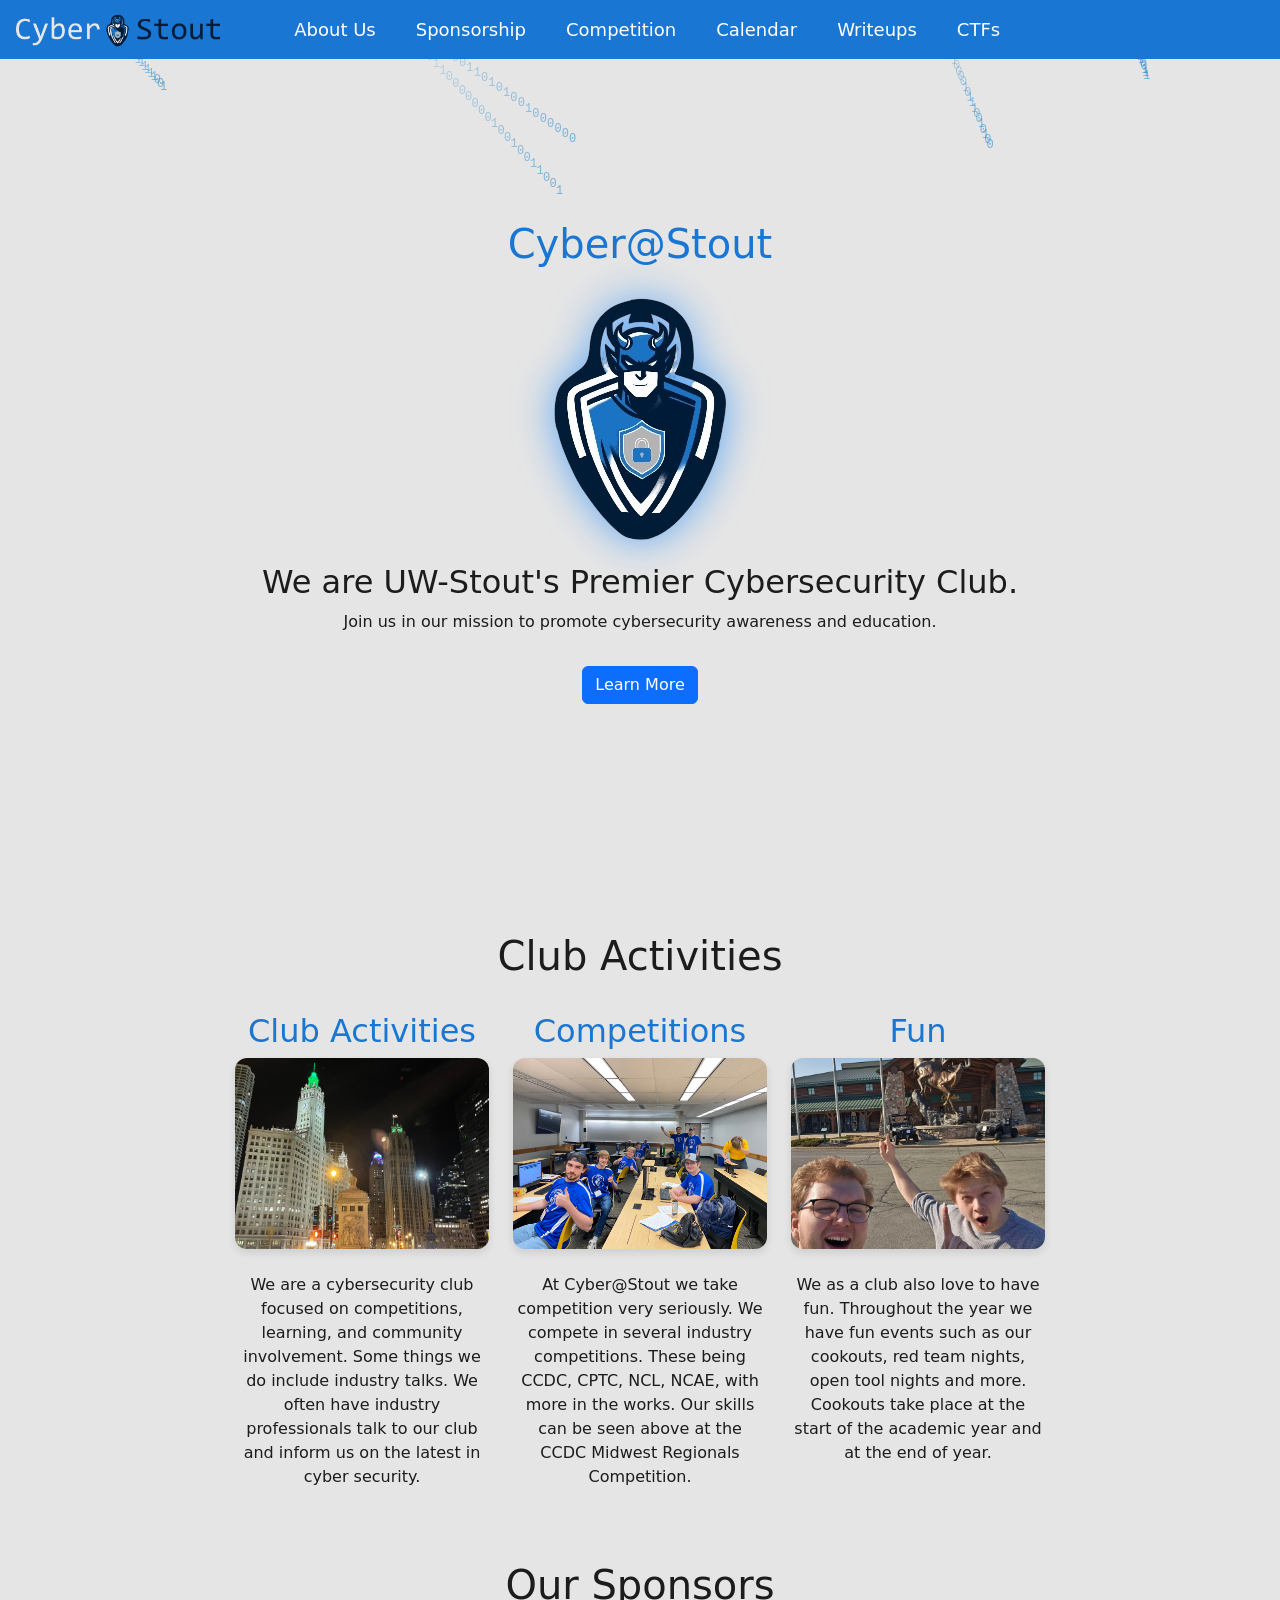
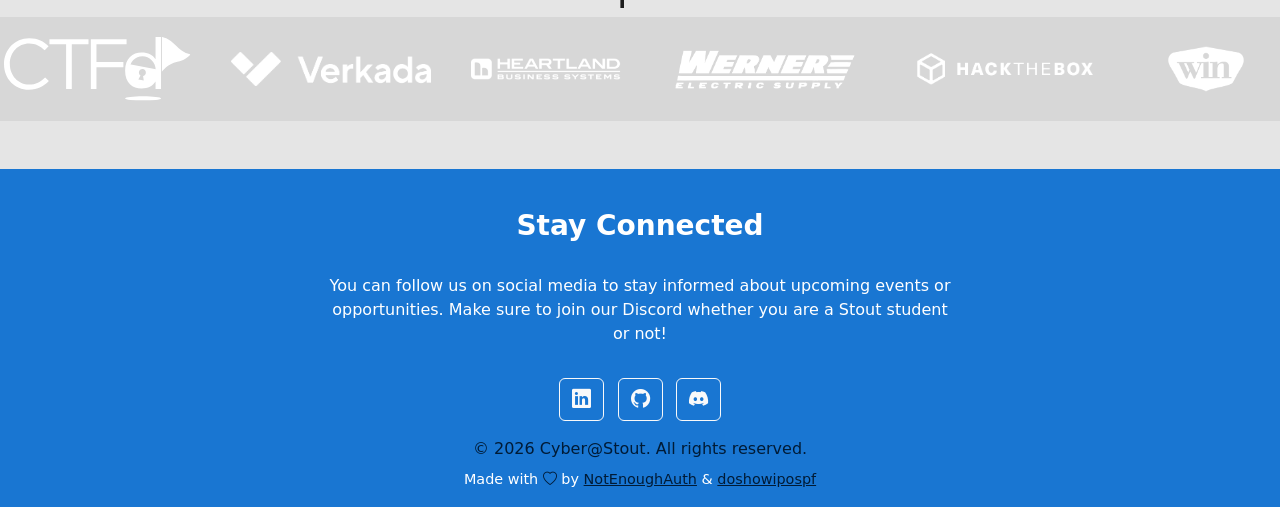
==== commit 1ce254eb: "Add Malisko SVG" ====
--- a/docs/index.html
+++ b/docs/index.html
@@ -204,6 +204,7 @@
             <div class="sponsor-item"><img src="branding/sponsor/wernerelectric.svg" alt="Werner Electric Supply"></div>
             <div class="sponsor-item"><img src="branding/sponsor/htb.svg" alt="Hack The Box"></div>
             <div class="sponsor-item"><img src="branding/sponsor/win_technology.svg" alt="WIN Technology"></div>
+            <div class="sponsor-item"><img src="branding/sponsor/malisko.svg" alt="Malisko Engineering, Inc."></div>
         </div>
         <div class="sponsor-inner" id="cloneList" aria-hidden="true"></div>
         </div>
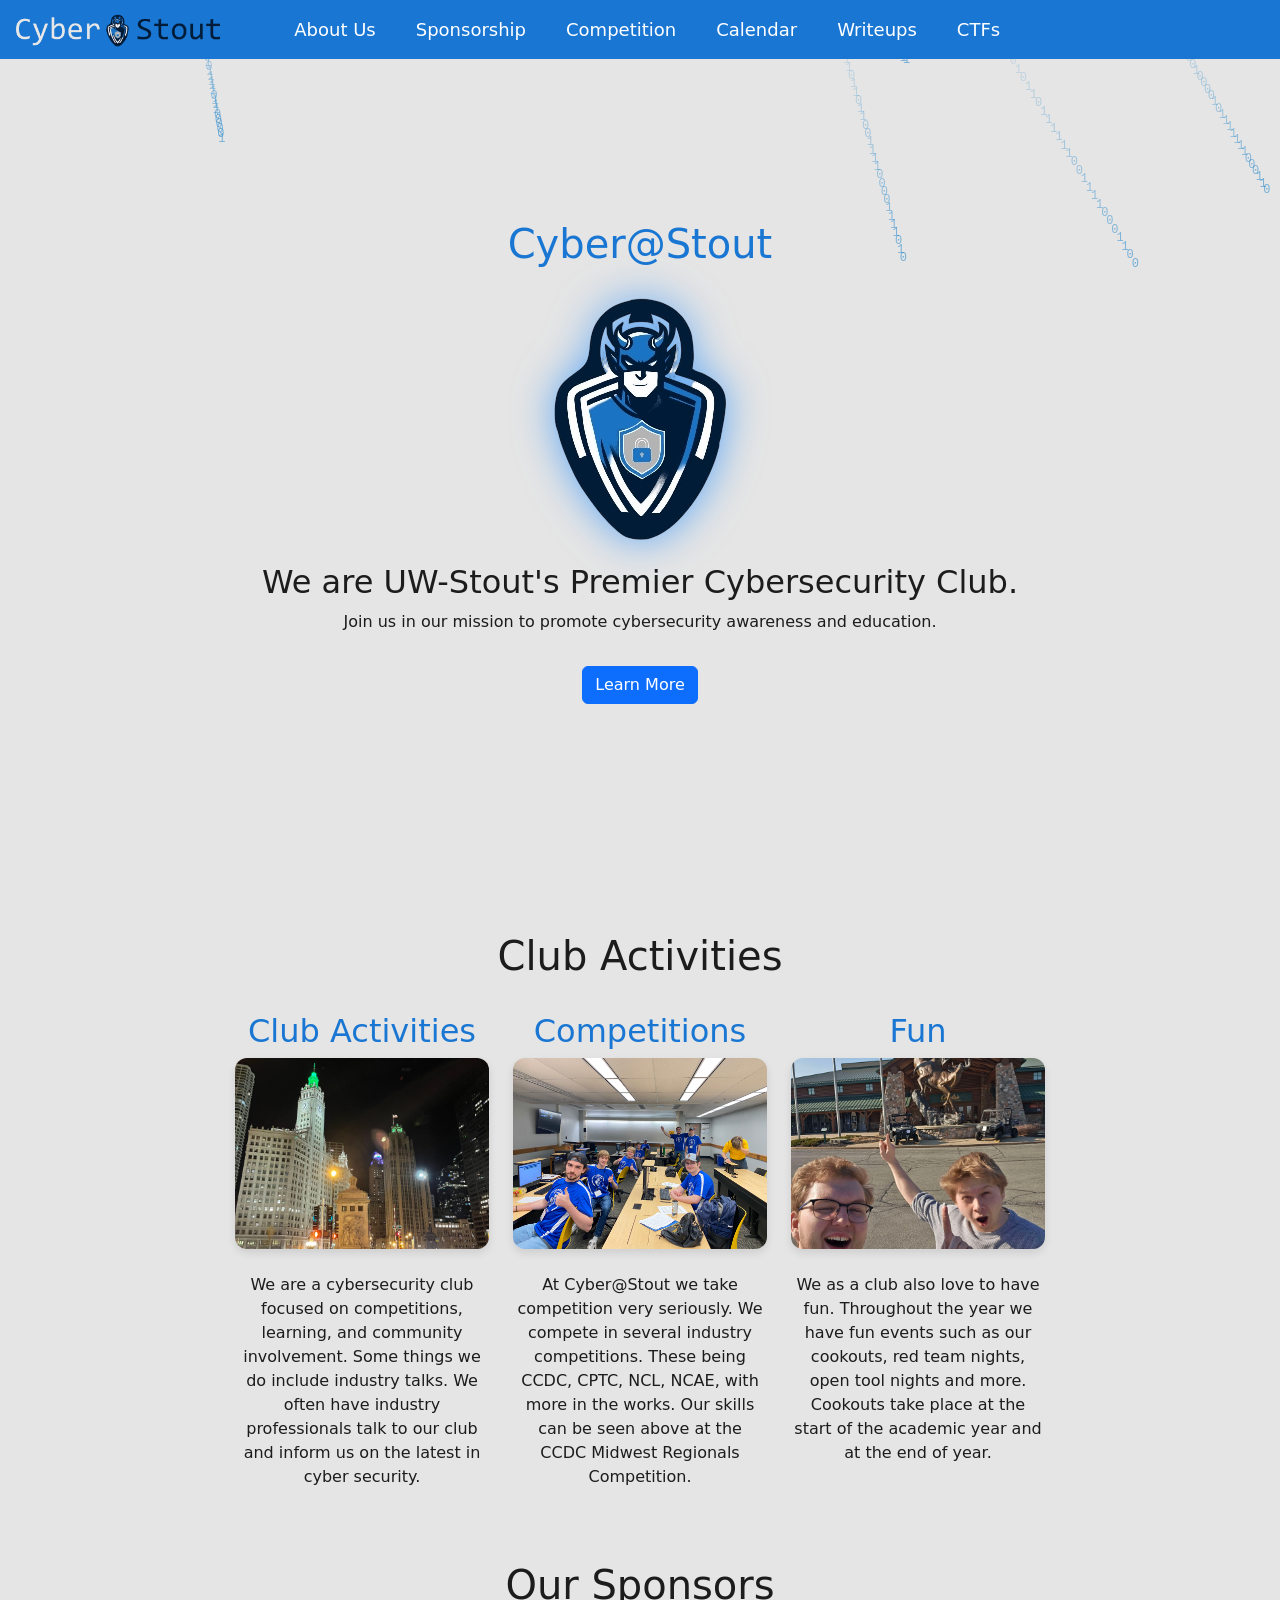
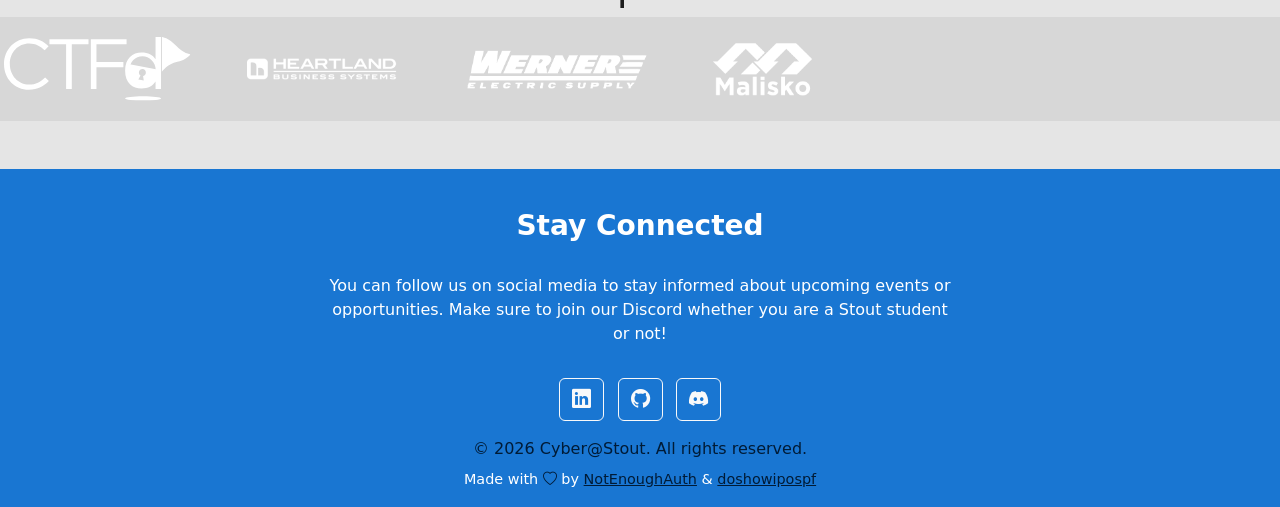
==== commit afe1f2a4: "Update to have current sponsors" ====
--- a/docs/index.html
+++ b/docs/index.html
@@ -199,11 +199,11 @@
         <div id="sponsorTrack" class="sponsor-track" aria-hidden="false">
             <div class="sponsor-inner" id="origList">
             <div class="sponsor-item"><img src="branding/sponsor/ctfd.svg" alt="CTFd"></div>
-            <div class="sponsor-item"><img src="branding/sponsor/verkada.svg" alt="Verkada"></div>
+            <!-- <div class="sponsor-item"><img src="branding/sponsor/verkada.svg" alt="Verkada"></div> -->
             <div class="sponsor-item"><img src="branding/sponsor/hbs.svg" alt="Hartland Business Systems"></div>
             <div class="sponsor-item"><img src="branding/sponsor/wernerelectric.svg" alt="Werner Electric Supply"></div>
-            <div class="sponsor-item"><img src="branding/sponsor/htb.svg" alt="Hack The Box"></div>
-            <div class="sponsor-item"><img src="branding/sponsor/win_technology.svg" alt="WIN Technology"></div>
+            <!-- <div class="sponsor-item"><img src="branding/sponsor/htb.svg" alt="Hack The Box"></div> -->
+            <!-- <div class="sponsor-item"><img src="branding/sponsor/win_technology.svg" alt="WIN Technology"></div> -->
             <div class="sponsor-item"><img src="branding/sponsor/malisko.svg" alt="Malisko Engineering, Inc."></div>
         </div>
         <div class="sponsor-inner" id="cloneList" aria-hidden="true"></div>
--- a/docs/css/mainstyle.css
+++ b/docs/css/mainstyle.css
@@ -12,8 +12,8 @@
   /* Optional cyan accent */
   --color-nav-bg: var(--color-accent);
   --color-text-primary: #001B36;
-  --gap: 2rem; /* gap between logos */
-  --speed: 100; /* banner speed */
+  --gap: 3rem; /* gap between logos */
+  --speed: 90; /* banner speed */
   --duration: 20s; /* fallback duration */
 }
 
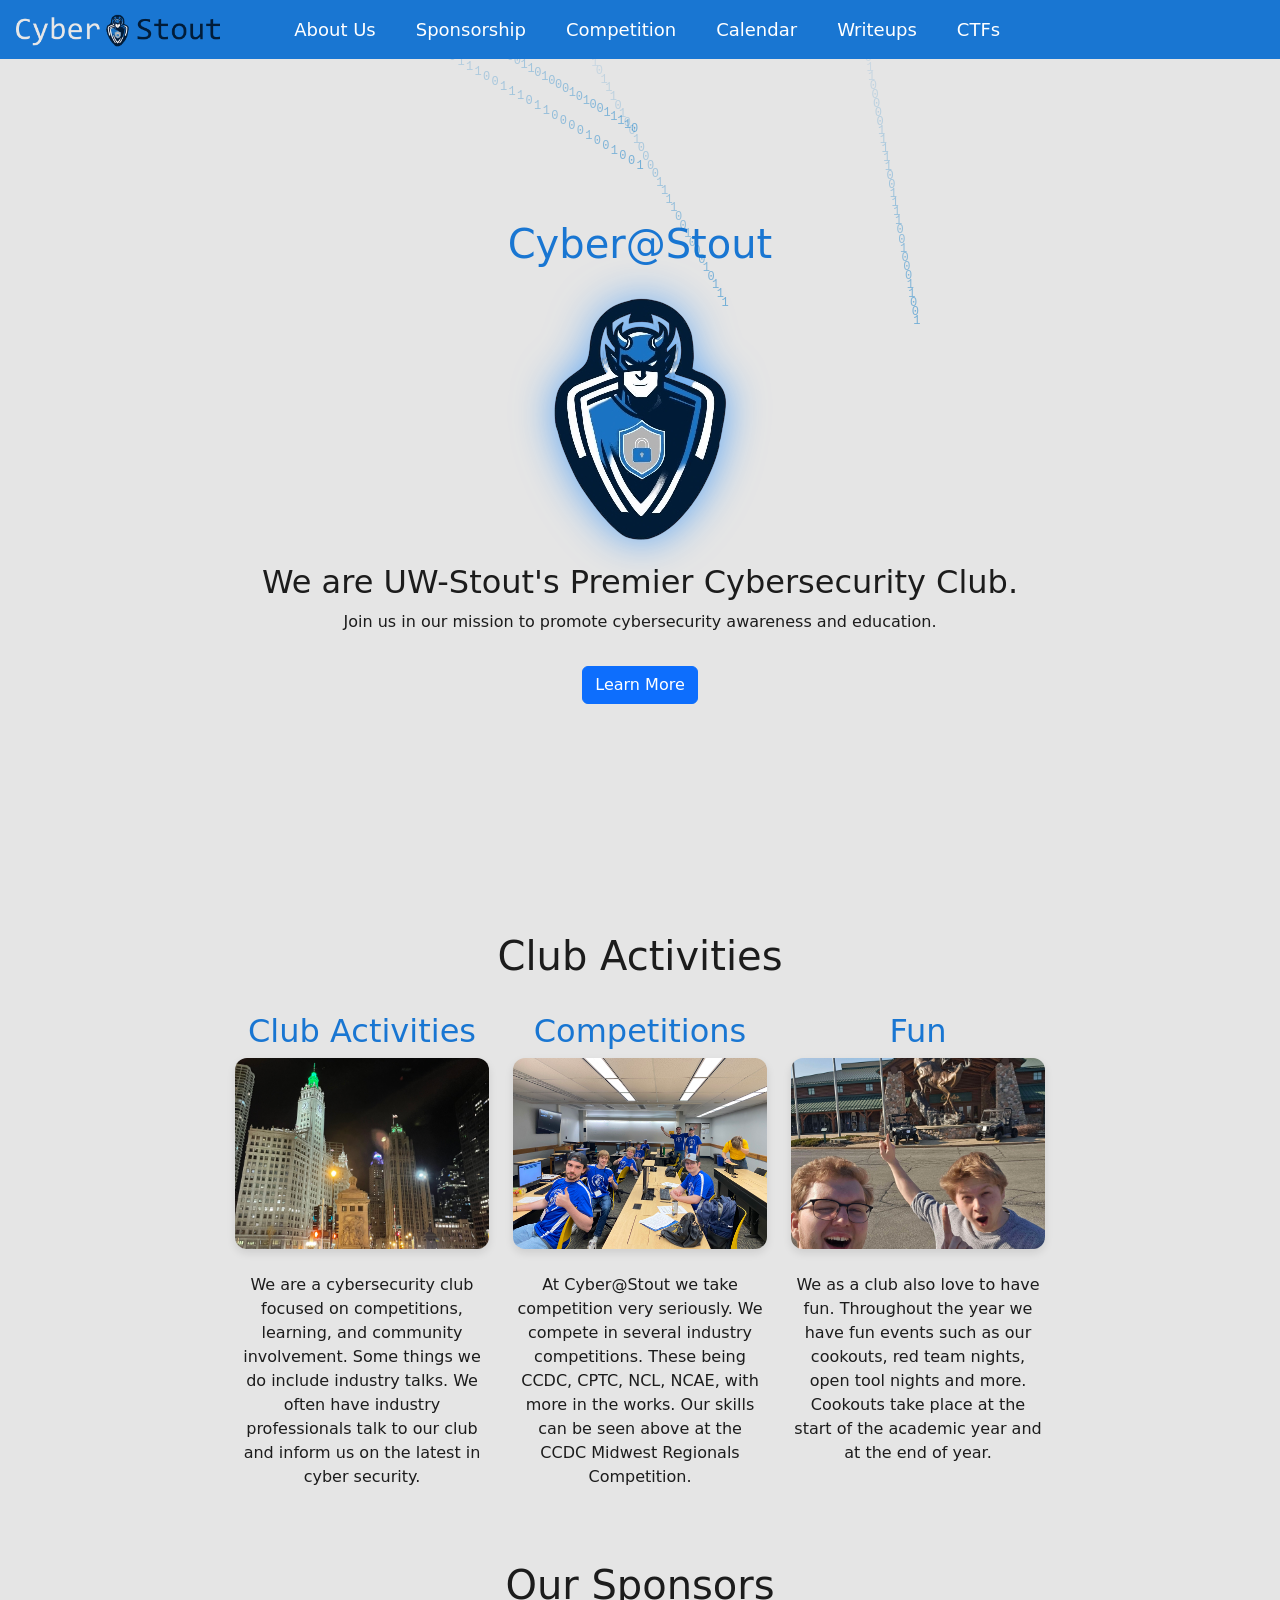
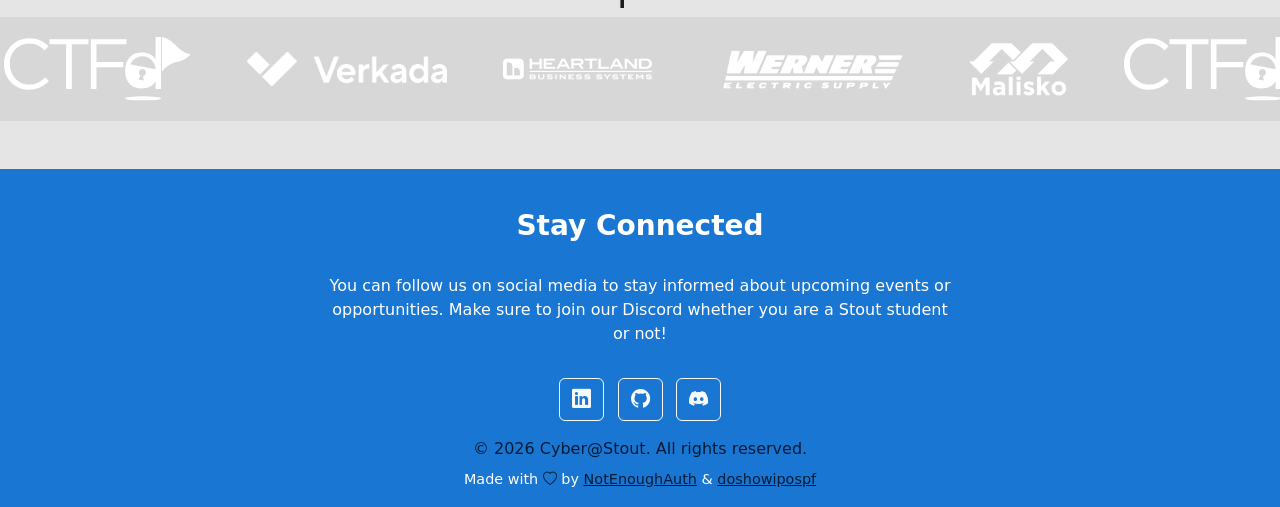
==== commit e3781e02: "Add Verkada Sponsor Banner" ====
--- a/docs/index.html
+++ b/docs/index.html
@@ -199,7 +199,7 @@
         <div id="sponsorTrack" class="sponsor-track" aria-hidden="false">
             <div class="sponsor-inner" id="origList">
             <div class="sponsor-item"><img src="branding/sponsor/ctfd.svg" alt="CTFd"></div>
-            <!-- <div class="sponsor-item"><img src="branding/sponsor/verkada.svg" alt="Verkada"></div> -->
+            <div class="sponsor-item"><img src="branding/sponsor/verkada.svg" alt="Verkada"></div>
             <div class="sponsor-item"><img src="branding/sponsor/hbs.svg" alt="Hartland Business Systems"></div>
             <div class="sponsor-item"><img src="branding/sponsor/wernerelectric.svg" alt="Werner Electric Supply"></div>
             <!-- <div class="sponsor-item"><img src="branding/sponsor/htb.svg" alt="Hack The Box"></div> -->
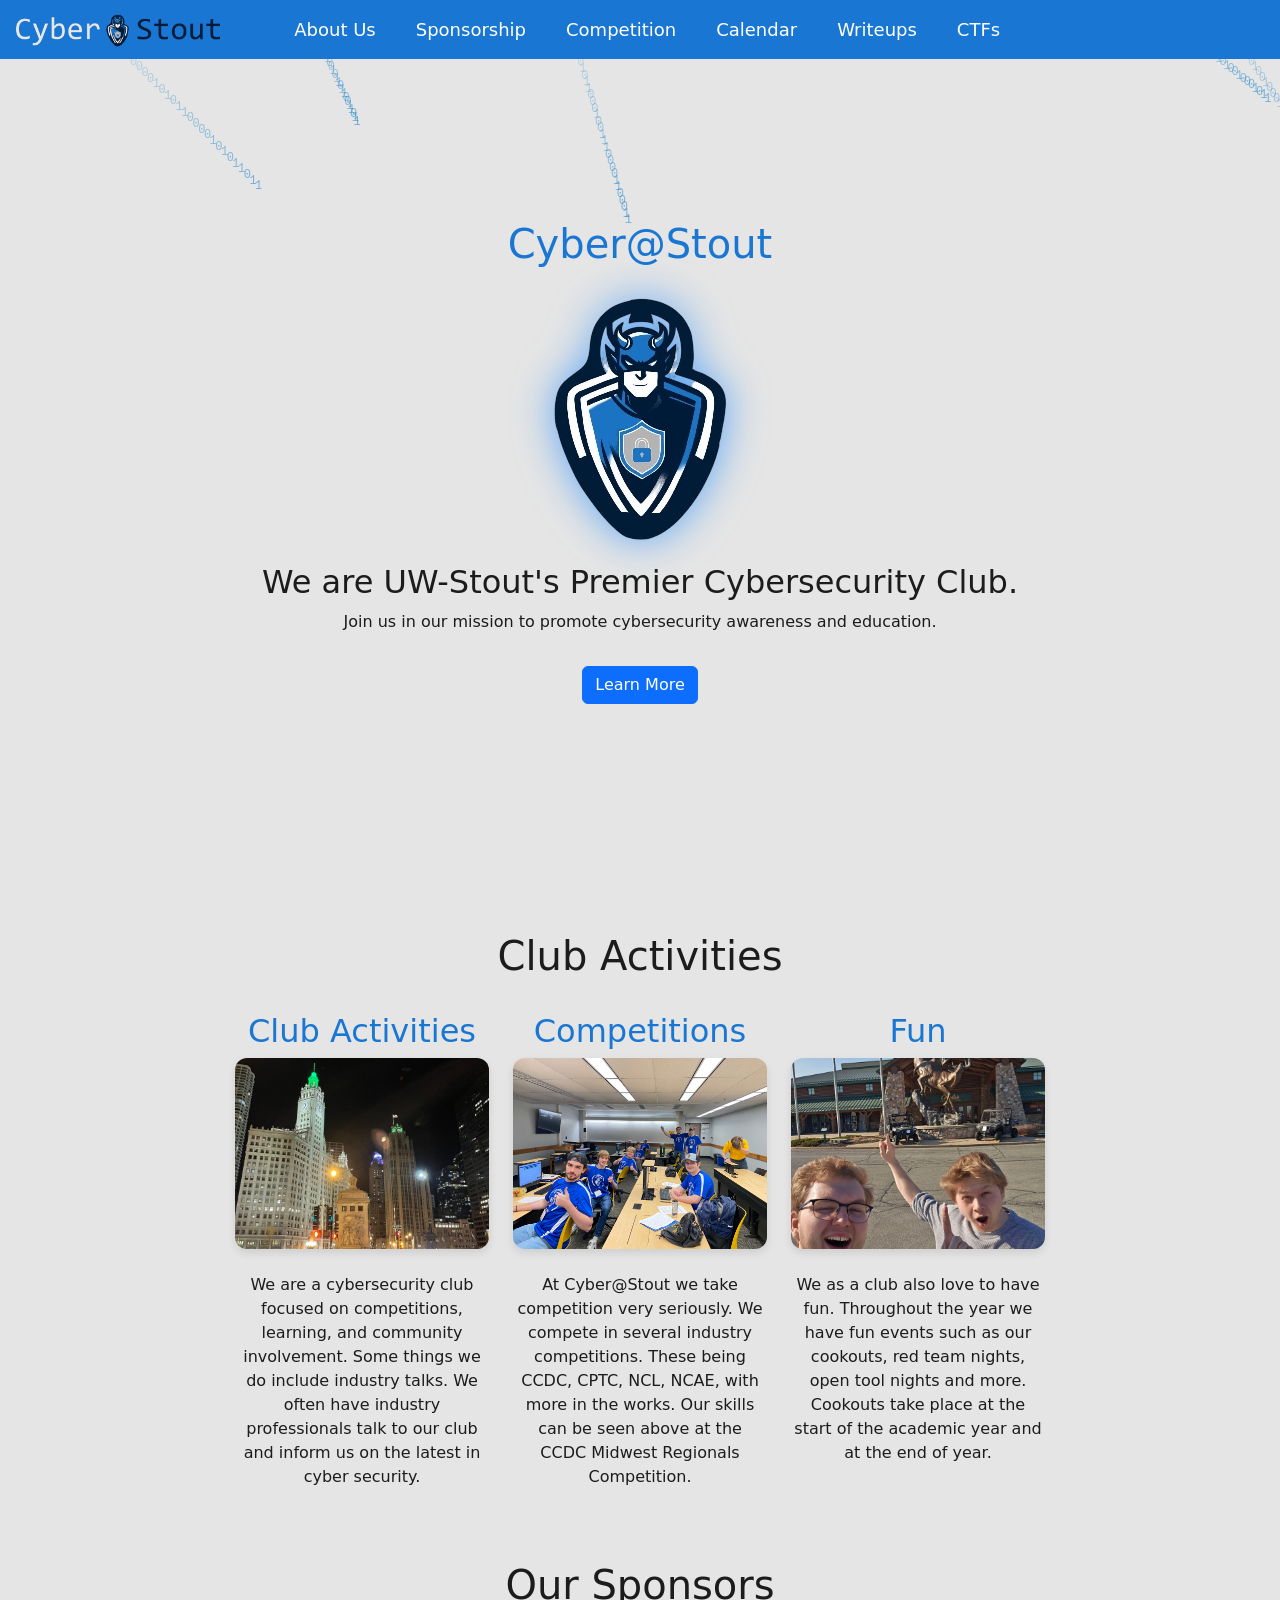
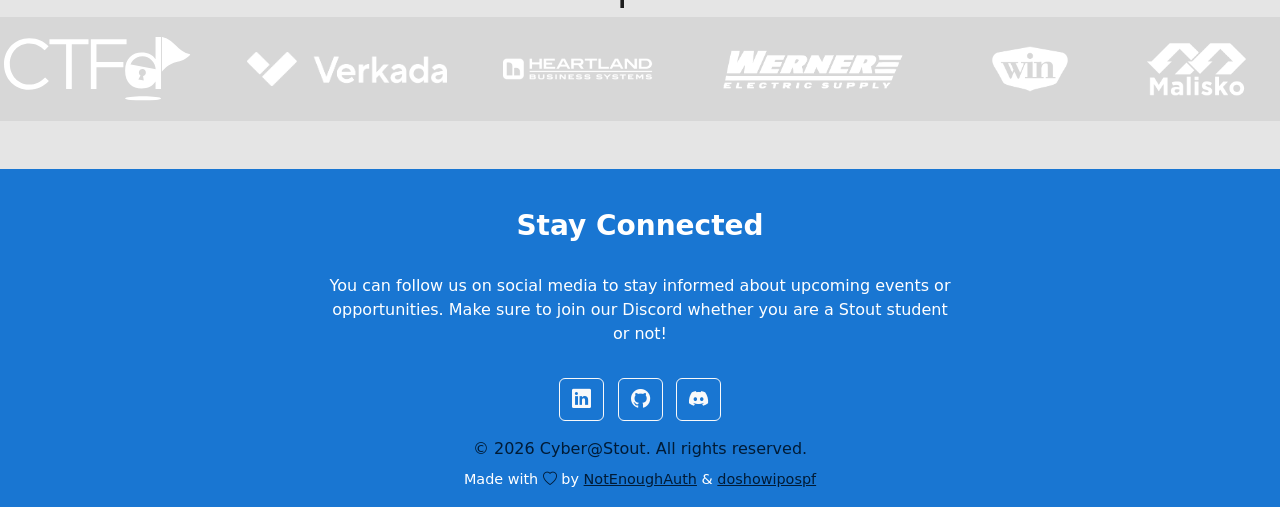
==== commit c990f4c3: "Push changes for WIN Sponsorship 2026" ====
--- a/docs/index.html
+++ b/docs/index.html
@@ -203,7 +203,7 @@
             <div class="sponsor-item"><img src="branding/sponsor/hbs.svg" alt="Hartland Business Systems"></div>
             <div class="sponsor-item"><img src="branding/sponsor/wernerelectric.svg" alt="Werner Electric Supply"></div>
             <!-- <div class="sponsor-item"><img src="branding/sponsor/htb.svg" alt="Hack The Box"></div> -->
-            <!-- <div class="sponsor-item"><img src="branding/sponsor/win_technology.svg" alt="WIN Technology"></div> -->
+            <div class="sponsor-item"><img src="branding/sponsor/win_technology.svg" alt="WIN Technology"></div>
             <div class="sponsor-item"><img src="branding/sponsor/malisko.svg" alt="Malisko Engineering, Inc."></div>
         </div>
         <div class="sponsor-inner" id="cloneList" aria-hidden="true"></div>
